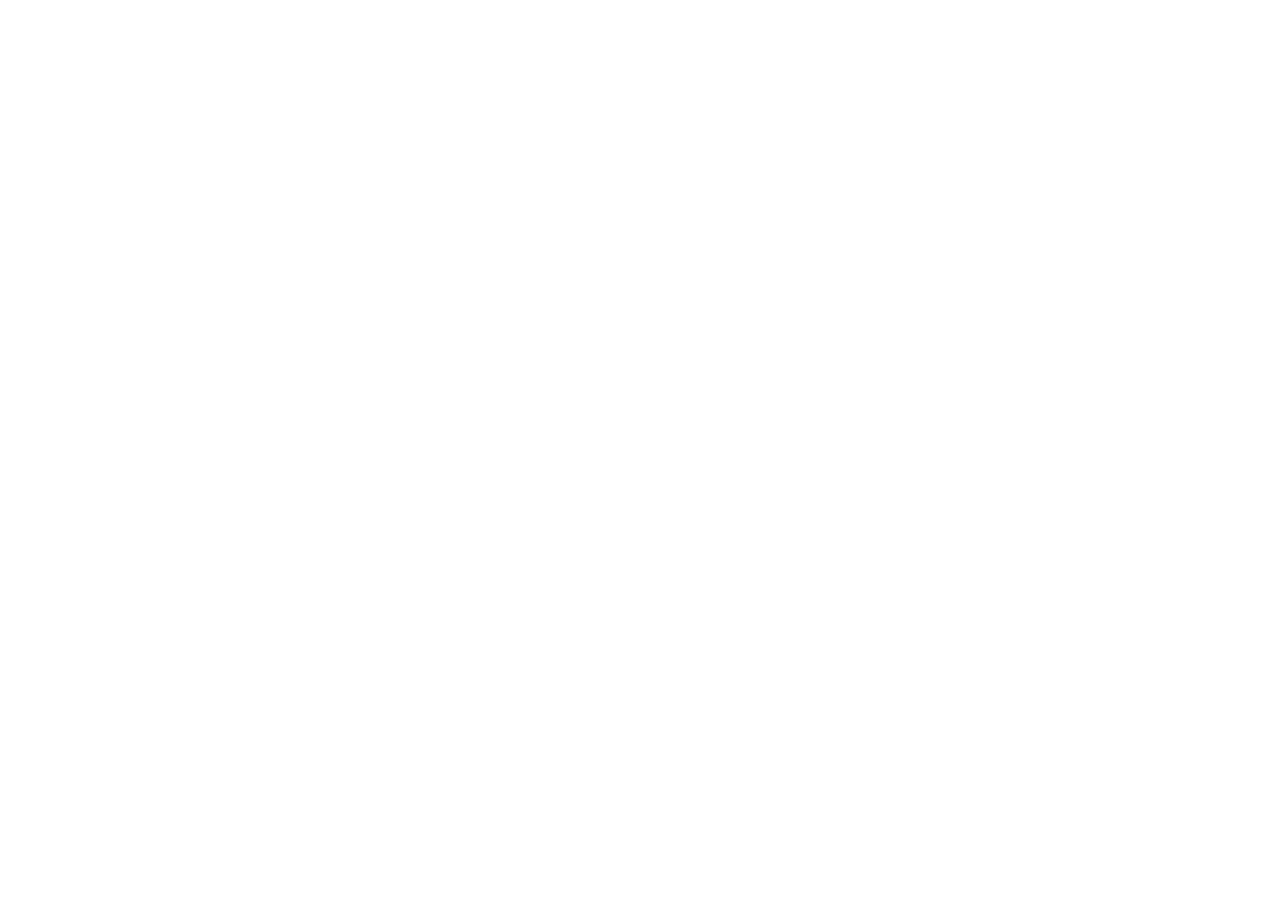
==== pages/main.html @ 9e51e9cb "BUN -89 login page is added" ====
<!DOCTYPE html>
<html lang="en">


<head>
    <meta charset="UTF-8">
    <meta http-equiv="X-UA-Compatible" content="IE=edge">
    <meta name="viewport" content="width=device-width, initial-scale=1.0">
    <title>Bunkie Application Management</title>
    
    <!-- Bootstrap CSS -->
    <link rel="stylesheet" href="https://stackpath.bootstrapcdn.com/bootstrap/4.1.3/css/bootstrap.min.css" integrity="sha384-MCw98/SFnGE8fJT3GXwEOngsV7Zt27NXFoaoApmYm81iuXoPkFOJwJ8ERdknLPMO" crossorigin="anonymous">
    
    <!-- Font Awsome CSS -->
    <link rel="stylesheet" href="https://stackpath.bootstrapcdn.com/font-awesome/4.7.0/css/font-awesome.min.css" integrity="sha384-wvfXpqpZZVQGK6TAh5PVlGOfQNHSoD2xbE+QkPxCAFlNEevoEH3Sl0sibVcOQVnN" crossorigin="anonymous">
    
    <!-- Google Fonts -->
    <link rel="preconnect" href="https://fonts.googleapis.com">
    <link rel="preconnect" href="https://fonts.gstatic.com" crossorigin>
    <link href="https://fonts.googleapis.com/css2?family=Raleway:ital,wght@0,400;1,400" rel="stylesheet">

    <!-- Style and Scripts -->
    <link rel="shortcut icon" type="image/x-icon" href="docs/img/icon.png" />
    <link rel="stylesheet" href="static/css/style.css">
    <script src="script/login.js"></script>
</head>


<body>

</body>


</html>
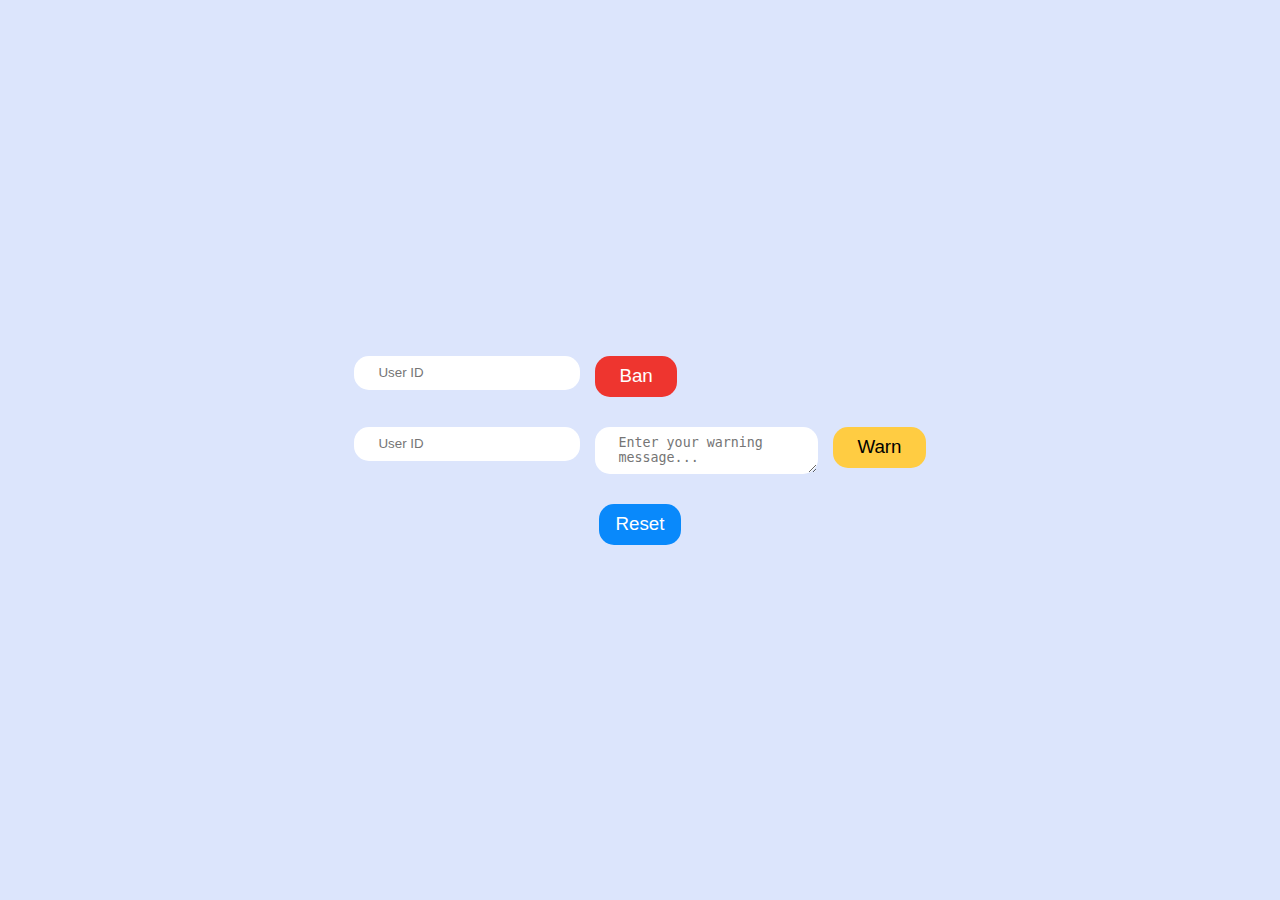
==== commit 340501c3: "BUN-90 : main console is added" ====
--- a/pages/main.html
+++ b/pages/main.html
@@ -21,14 +21,36 @@
 
     <!-- Style and Scripts -->
     <link rel="shortcut icon" type="image/x-icon" href="docs/img/icon.png" />
-    <link rel="stylesheet" href="static/css/style.css">
-    <script src="script/login.js"></script>
+    <link rel="stylesheet" href="../static/css/style.css">
+    <script src="../script/user.js"></script>
+    <script src="../script/reset.js"></script>
 </head>
 
 
 <body>
 
 </body>
+    <section id="console-section">
 
+        <!-- Forms -->
+        <div id="ban-warn-form">
+            <form name="ban" action="" method="post" onsubmit="banUser(this); return false;">
+                <input type="text" name="user-id" placeholder="User ID">
+                <input id="ban-submit-btn" type="submit" value="Ban">
+            </form>
 
+            <form name="warn" action="" method="post" onsubmit="warnUser(this); return false;">
+                <input type="text" name="user-id" placeholder="User ID">
+                <textarea name="message" placeholder="Enter your warning message..."></textarea>
+                <input id="warn-submit-btn" type="submit" value="Warn">
+            </form>
+        </div>
+
+        <!-- Clear -->
+        <div id="reset-form">
+            <form name="reset" action="" method="post" onsubmit="resetSystem(); return false;">
+                <input id="ban-submit-btn" type="submit" value="Reset">
+            </form>
+        </div>
+    </section>
 </html>--- a/static/css/style.css
+++ b/static/css/style.css
@@ -0,0 +1,130 @@
+* {
+  margin: 0;
+  box-sizing: border-box; }
+
+html {
+  font-size: 18px;
+  scroll-behavior: smooth;
+  overflow-x: hidden;
+  overflow-y: auto; }
+  @media screen and (max-width: 1650px) {
+    html {
+      font-size: 16px; } }
+  @media screen and (max-width: 1450px) {
+    html {
+      font-size: 15px; } }
+  @media screen and (max-width: 1080px) {
+    html {
+      font-size: 12px; } }
+  @media screen and (max-width: 900px) {
+    html {
+      font-size: 10px; } }
+  @media screen and (max-width: 768px) {
+    html {
+      font-size: 8px; } }
+  @media screen and (max-width: 667px) {
+    html {
+      font-size: 7px; } }
+
+body {
+  font-family: 'Raleway';
+  background-color: #DCE5FC; }
+
+a {
+  cursor: pointer; }
+
+#login-section {
+  margin: auto;
+  width: 50%;
+  height: 100vh;
+  display: flex;
+  flex-direction: column;
+  align-items: center; }
+  #login-section #logo {
+    width: 10rem;
+    height: 10rem;
+    margin-top: 10vh;
+    text-align: center; }
+    #login-section #logo img {
+      width: 100%;
+      height: 100%; }
+  #login-section #login-form {
+    background-color: #0989FB;
+    border-radius: 1rem;
+    padding: 1.5rem 1rem; }
+    #login-section #login-form form {
+      display: flex;
+      flex-direction: column;
+      justify-content: space-between;
+      align-items: center; }
+      #login-section #login-form form input {
+        margin: 0.5rem 0rem;
+        padding: 0.25rem 1rem;
+        border-radius: 1rem;
+        border-color: transparent;
+        color: #041F57; }
+      #login-section #login-form form #submit-btn {
+        background-color: #041F57;
+        color: #DCE5FC;
+        transform: background-color, 0.5s; }
+        #login-section #login-form form #submit-btn:hover {
+          cursor: pointer;
+          background-color: #062c7c; }
+
+#console-section {
+  margin: auto;
+  width: 75%;
+  height: 100vh;
+  display: flex;
+  justify-content: center;
+  flex-direction: column;
+  align-items: center; }
+  #console-section input, #console-section textarea {
+    margin: 0rem 0.5rem;
+    padding: 0.5rem 1.5rem;
+    border-radius: 1rem;
+    border-color: transparent;
+    color: #041F57; }
+  #console-section #ban-warn-form {
+    display: flex;
+    flex-direction: column;
+    justify-content: start; }
+    #console-section #ban-warn-form form {
+      display: flex;
+      align-items: flex-start;
+      margin: 1rem 0rem; }
+      #console-section #ban-warn-form form textarea {
+        transform: height, 0.5s; }
+        #console-section #ban-warn-form form textarea:focus {
+          height: 5rem; }
+      #console-section #ban-warn-form form #ban-submit-btn {
+        background-color: #ee352f;
+        font-size: 1.25rem;
+        color: white;
+        transform: background-color, 0.5s; }
+        #console-section #ban-warn-form form #ban-submit-btn:hover {
+          cursor: pointer;
+          background-color: #d81812; }
+      #console-section #ban-warn-form form #warn-submit-btn {
+        background-color: #ffcc42;
+        font-size: 1.25rem;
+        color: black;
+        transform: background-color, 0.5s; }
+        #console-section #ban-warn-form form #warn-submit-btn:hover {
+          cursor: pointer;
+          background-color: #ffbe0f; }
+  #console-section #reset-form form {
+    display: flex;
+    align-items: flex-start;
+    margin: 1rem 0rem; }
+    #console-section #reset-form form input {
+      padding: 0.5rem 1rem;
+      font-size: 1.25rem;
+      color: white;
+      background-color: #0989FB;
+      transform: background-color, 0.5s; }
+      #console-section #reset-form form input:hover {
+        cursor: pointer;
+        background-color: #036ece; }
+
+/*# sourceMappingURL=style.css.map */
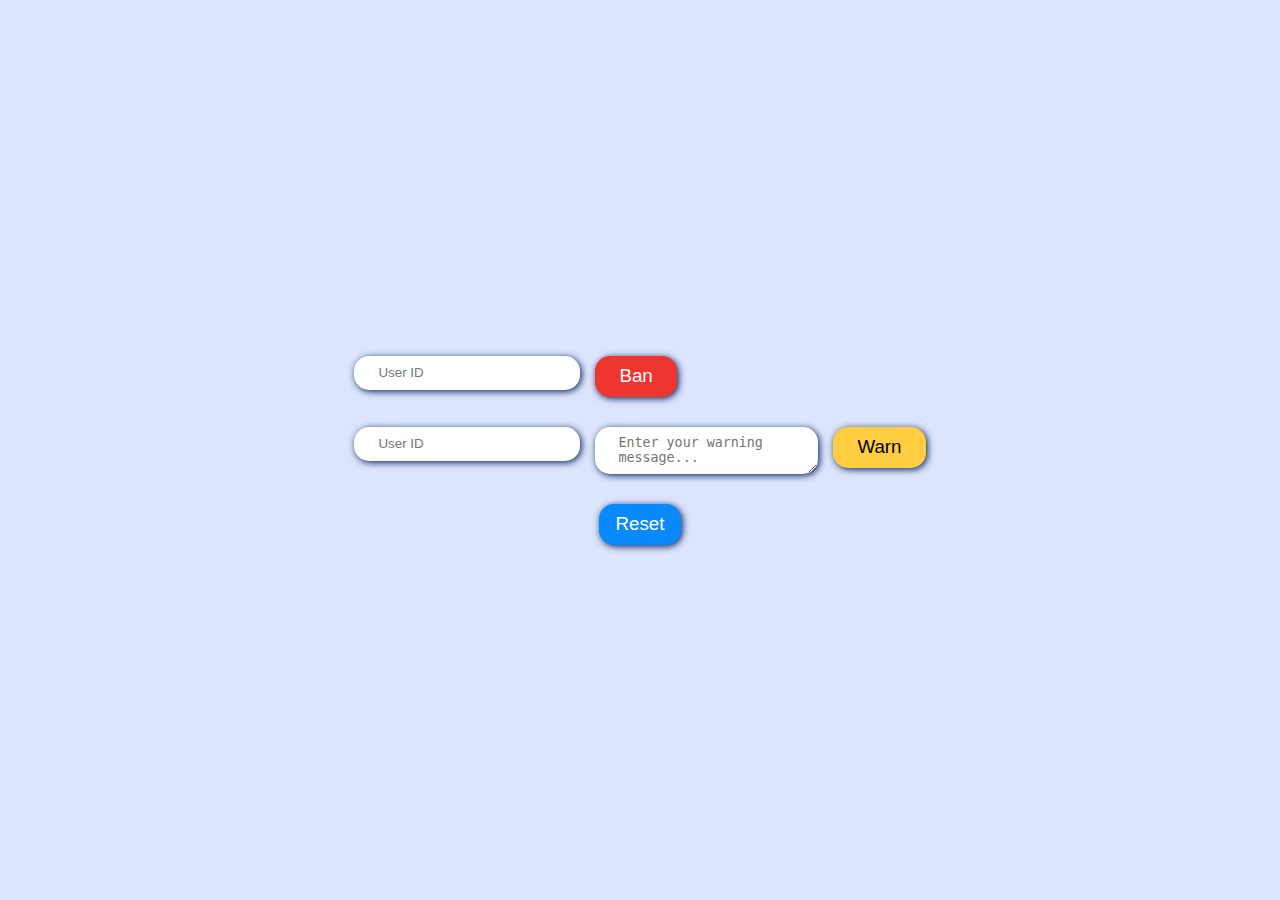
==== commit a3259089: "BUN 90 : routes are added" ====
--- a/pages/main.html
+++ b/pages/main.html
@@ -20,7 +20,7 @@
     <link href="https://fonts.googleapis.com/css2?family=Raleway:ital,wght@0,400;1,400" rel="stylesheet">
 
     <!-- Style and Scripts -->
-    <link rel="shortcut icon" type="image/x-icon" href="docs/img/icon.png" />
+    <link rel="shortcut icon" type="image/x-icon" href="../docs/img/icon.png" />
     <link rel="stylesheet" href="../static/css/style.css">
     <script src="../script/user.js"></script>
     <script src="../script/reset.js"></script>
--- a/static/css/style.css
+++ b/static/css/style.css
@@ -84,7 +84,8 @@
     padding: 0.5rem 1.5rem;
     border-radius: 1rem;
     border-color: transparent;
-    color: #041F57; }
+    color: #041F57;
+    box-shadow: 0.1rem 0.1rem 0.5rem #041F57; }
   #console-section #ban-warn-form {
     display: flex;
     flex-direction: column;
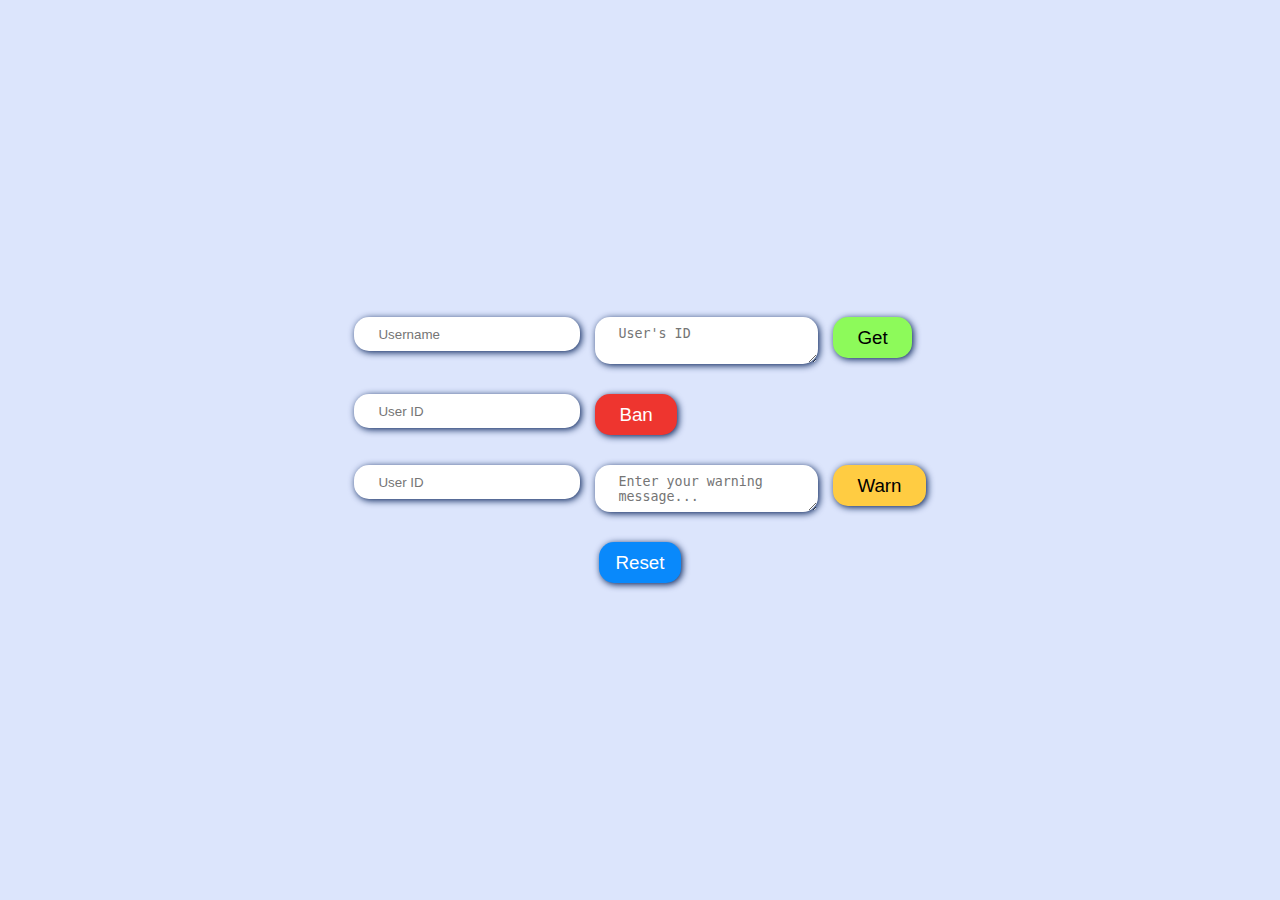
==== commit 3a7d17f8: "BUN-89-90 : getUser is added, routes fixed" ====
--- a/pages/main.html
+++ b/pages/main.html
@@ -33,7 +33,13 @@
     <section id="console-section">
 
         <!-- Forms -->
-        <div id="ban-warn-form">
+        <div id="get-ban-warn-form">
+            <form name="get-user" action="" onsubmit="getUserByUsername(this); return false;">
+                <input type="text" name="user-name" placeholder="Username">
+                <textarea id="user-id-field" name="user-id" placeholder="User's ID"></textarea>
+                <input id="get-submit-btn" type="submit" value="Get">
+            </form>
+
             <form name="ban" action="" method="post" onsubmit="banUser(this); return false;">
                 <input type="text" name="user-id" placeholder="User ID">
                 <input id="ban-submit-btn" type="submit" value="Ban">
--- a/static/css/style.css
+++ b/static/css/style.css
@@ -51,7 +51,8 @@
   #login-section #login-form {
     background-color: #0989FB;
     border-radius: 1rem;
-    padding: 1.5rem 1rem; }
+    padding: 1.5rem 1rem;
+    box-shadow: 0.1rem 0.1rem 0.5rem #041F57; }
     #login-section #login-form form {
       display: flex;
       flex-direction: column;
@@ -62,7 +63,8 @@
         padding: 0.25rem 1rem;
         border-radius: 1rem;
         border-color: transparent;
-        color: #041F57; }
+        color: #041F57;
+        box-shadow: 0.05rem 0.05rem 0.5rem #041F57; }
       #login-section #login-form form #submit-btn {
         background-color: #041F57;
         color: #DCE5FC;
@@ -86,32 +88,40 @@
     border-color: transparent;
     color: #041F57;
     box-shadow: 0.1rem 0.1rem 0.5rem #041F57; }
-  #console-section #ban-warn-form {
+  #console-section #get-ban-warn-form {
     display: flex;
     flex-direction: column;
     justify-content: start; }
-    #console-section #ban-warn-form form {
+    #console-section #get-ban-warn-form form {
       display: flex;
       align-items: flex-start;
       margin: 1rem 0rem; }
-      #console-section #ban-warn-form form textarea {
+      #console-section #get-ban-warn-form form textarea {
         transform: height, 0.5s; }
-        #console-section #ban-warn-form form textarea:focus {
+        #console-section #get-ban-warn-form form textarea:focus {
           height: 5rem; }
-      #console-section #ban-warn-form form #ban-submit-btn {
+      #console-section #get-ban-warn-form form #get-submit-btn {
+        background-color: #8dfa5a;
+        font-size: 1.25rem;
+        color: black;
+        transform: background-color, 0.5s; }
+        #console-section #get-ban-warn-form form #get-submit-btn:hover {
+          cursor: pointer;
+          background-color: #6bf929; }
+      #console-section #get-ban-warn-form form #ban-submit-btn {
         background-color: #ee352f;
         font-size: 1.25rem;
         color: white;
         transform: background-color, 0.5s; }
-        #console-section #ban-warn-form form #ban-submit-btn:hover {
+        #console-section #get-ban-warn-form form #ban-submit-btn:hover {
           cursor: pointer;
           background-color: #d81812; }
-      #console-section #ban-warn-form form #warn-submit-btn {
+      #console-section #get-ban-warn-form form #warn-submit-btn {
         background-color: #ffcc42;
         font-size: 1.25rem;
         color: black;
         transform: background-color, 0.5s; }
-        #console-section #ban-warn-form form #warn-submit-btn:hover {
+        #console-section #get-ban-warn-form form #warn-submit-btn:hover {
           cursor: pointer;
           background-color: #ffbe0f; }
   #console-section #reset-form form {
